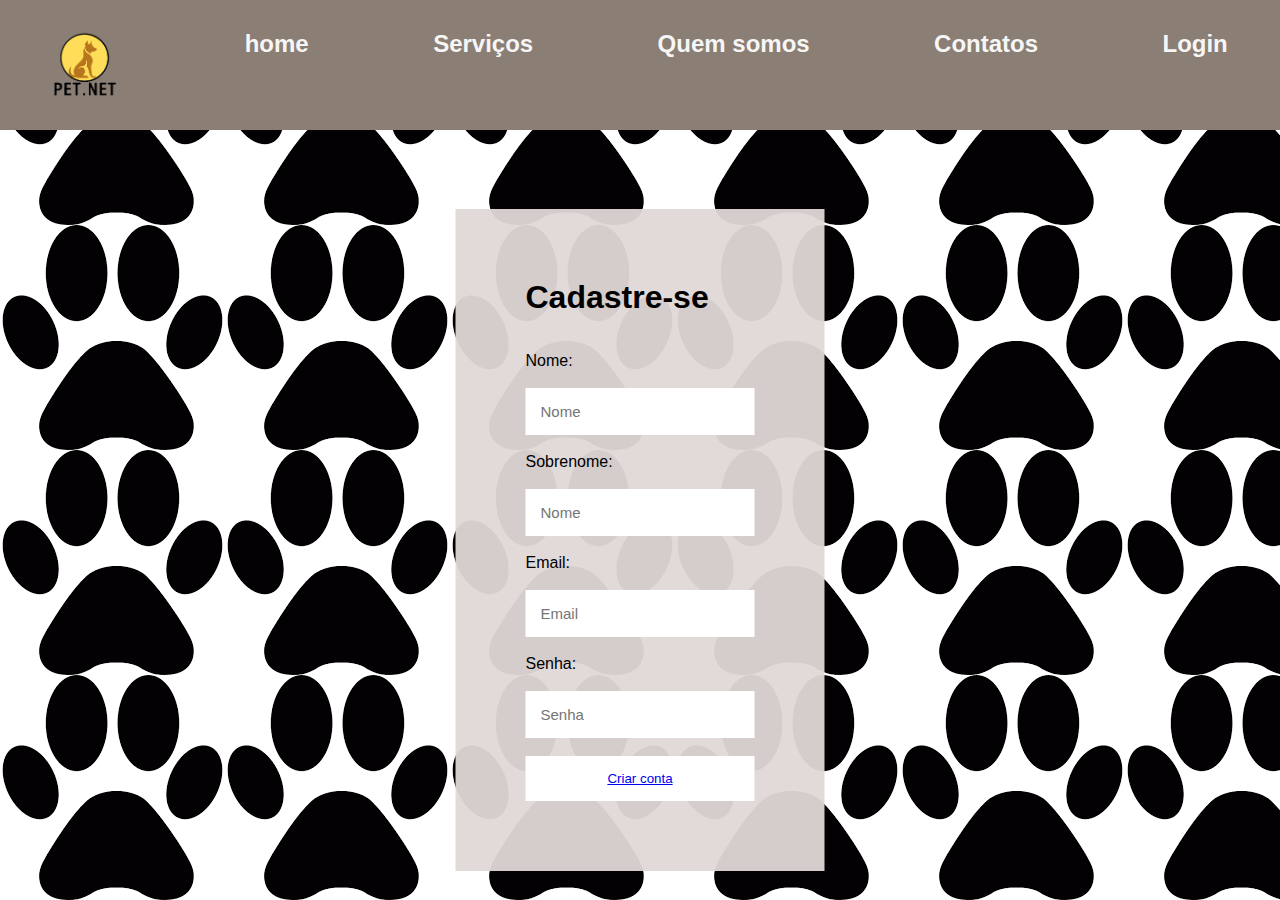
==== cadastro.html @ c9bf2d80 "Add files via upload" ====
<!DOCTYPE html>
<html lang="pt-br">
<head>
    <meta charset="UTF-8">
    <meta name="viewport" content="width=device-width, initial-scale=1.0">
    <title>Pet.Net</title>
    <link rel="stylesheet" href="styles.css">
</head>
<body class="pata">
    <header class="cabeçalho">
        <nav class="cabeçalho_menu">
            <!-- Links das outras paginas -->
            <img src="1(1).png" alt="" height="70">
            <a class="cabeçalho_menu_link" href="index.html">home</a>
            <a class="cabeçalho_menu_link" href="serv.html">Serviços</a>
            <a class="cabeçalho_menu_link" href="index.html">Quem somos</a>
            <a class="cabeçalho_menu_link" href="index.html">Contatos</a>
            <a class="cabeçalho_menu_link" href="login.html">Login</a>
        </nav>
    </header>
    <main class="forms">
            <div class="text-login1">
                <h1>Cadastre-se</h1>
                <br><br>
                Nome: <br><br>
                <input type="text" placeholder="Nome">
                <br><br>

                Sobrenome: <br><br>
                <input type="text" placeholder="Nome">
                <br><br>
                Email: <br><br>
                <input type="text" placeholder="Email">
                <br><br>
                Senha: 
                <br><br>
                <input type="password" placeholder="Senha">
                <br><br>
                <button class="button"><a href="index.html">Criar conta</a></button>
            </div>
    </main>
    
</body>
</html>
---- styles.css ----
:root
{
    --cp: #f6f6f6;
    --cs: #65647C;
    --ct: #8B7E74;
    --ch: #C7BCA1;
    --fonte: Arial, Helvetica, sans-serif
}
*
{
    margin: 0;
    padding: 0;
}   
body
{
    height: 100vh;
    box-sizing: border-box;
    background-color: var(--cp);
    color: var(--cs);
    
}
.titulo-grande
{
    color: var(--ct);
    border-radius: 10px;
    padding: 5px;
    border: 5px solid var(--ct) (17, 0, 255);
}
.apresentação
{
    padding: 5% 15%;
    display: flex;
    align-items: center;
    justify-content: space-between;
    overflow: hidden;
    gap: 82px;

}   
.apresentação-conteudo
{
    width: 50%;
    font-family: var(--fonte);
    display: flex;
    flex-direction: column;
    height: auto;
    gap: 20px;
}
.apresentação-conteudo
{
    width: 50%;
    font-family: var(--fonte);
    display: flex;
    flex-direction: column;
    height: auto;
    gap: 20px;
   
}
.apresentação-conteudo-titulo
{
    font-size: 2.25rem;
    font-weight: 600;
}
.apresentação-conteudo-texto
{
    font-size: 1.5rem;
    font-family: var(--fonte);
    font-weight: 400;
}
.apresentação-links
{
    font-size: 1.5rem;
    display: flex;
    justify-content: center;
    flex-direction: column ;
    align-items: center;
    gap: 32px;
    justify-content: center;
}

.rodape
{
    padding: 30px;
    color: var(--cp);
    background-color:var(--ct);
    font-size: 1.5rem;
    font-weight: 200px;    
    text-align: center;
    justify-content: center;
    font-family:var(--fonte);
    padding: 25px;
    display: flex;
    


}

.cabeçalho
{
    
    padding: 2% 0% 0% 15%;
    display: flex;
    gap: 60px;
    background-color: var(--ct);
    padding: 10px;
    display: flex;
    text-align: center;
    justify-content: space-between;
    flex-grow: 1;
    
}
.cabeçalho_menu
{
    display: flex;
    gap: 80px;
    background-color: var(--ct);
    padding: 20px;
    display: flex;
    text-align: left;
    justify-content: space-around;
    flex-grow: 1;
    color: var(--ct);
}
.cabeçalho_menu_link
{
    font-family: var(--fonte);
    font-size: 1.5rem;
    font-weight: 600;
    color:var(--cp);
    text-decoration: none;
}
.imagem
{
    width: 50%;
    height: 50%;
}

.forms
{
    font-family: Arial, Helvetica, sans-serif;
    display: flex;
    flex-direction: column;
    justify-content: center;
    align-items: center;
    padding: 30px;
    font-weight: 100px;
    color: black;
    
}
.pata
{
    background-image: url([data-uri]);
    background-repeat: repeat;
    background-size: auto;
}

.text-login
{
    background-color: rgba(224, 215, 215, 0.95);  
    position: absolute;
    top: 50%;
    left: 50%;
    transform: translate(-50%, -50%);
    padding: 70px;
    color: black;
}
.text-login1
{
    background-color: rgba(224, 215, 215, 0.95);  
    position: absolute;
    top: 60%;
    left: 50%;
    transform: translate(-50%, -50%);
    padding: 70px;
    color: black;
}
button
{
    background-color: #ffffff;
    padding: 15px;
    border: none;
    width: 100%;
    text-decoration: none;
    
}
input
{
    padding: 15px;
    border: none;
    outline: none;
    font-size: 15px;
}
@media (max-width: 1000px)
{
   .cabeçalho
   {
        padding: 10%;
   }
   .cabeçalho_menu
   {
    justify-content: center;
   }
    .apresentação
    {
        flex-direction: column-reverse;
        padding: 5%;
    }
    .apresentação-conteudo
    {
        width: auto;
    }
    .apresentação-conteudo-texto
    {
        width: auto;
    }
    .video
    {
        width: 300px;
    }
}
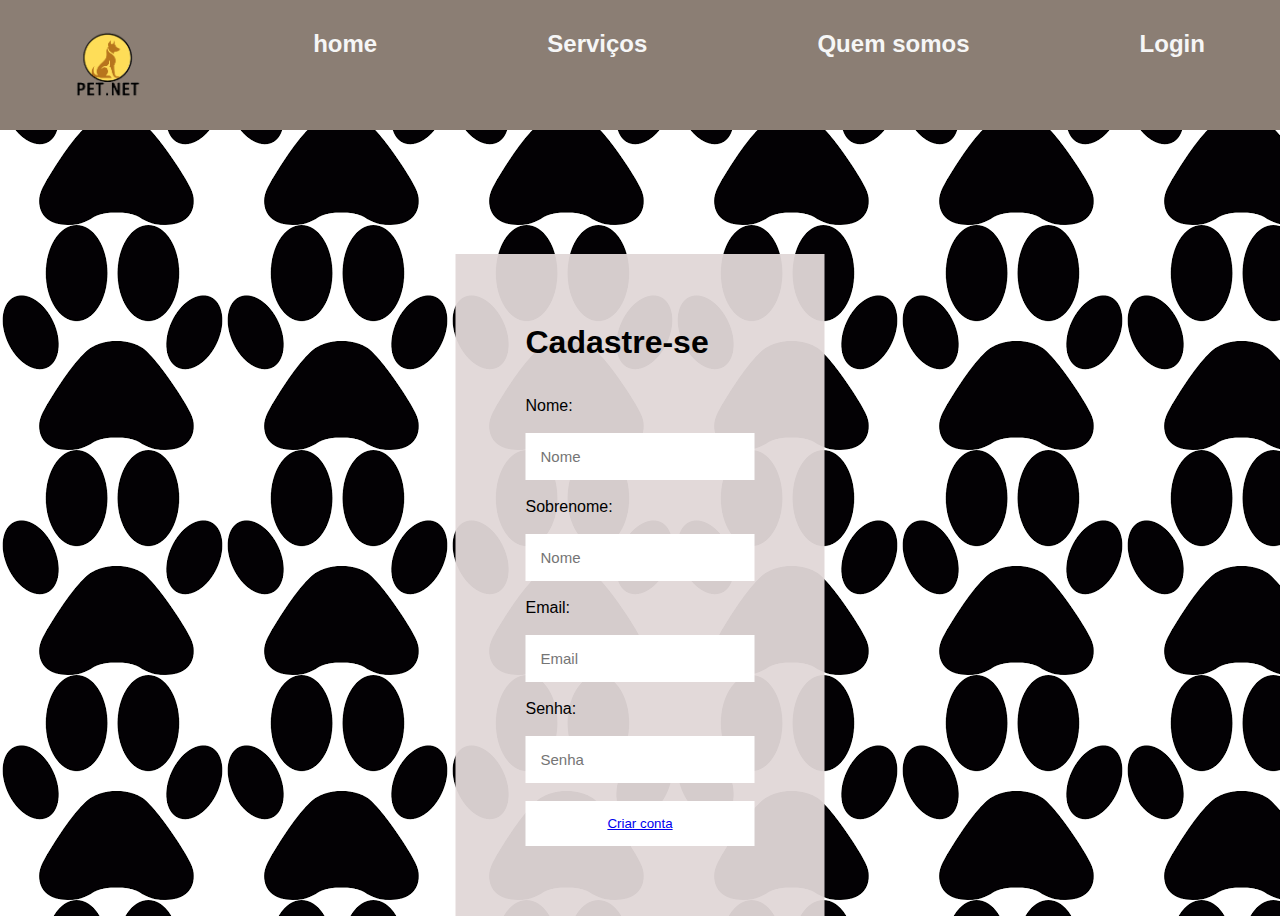
==== commit 798e844e: "Add files via upload" ====
--- a/cadastro.html
+++ b/cadastro.html
@@ -13,8 +13,7 @@
             <img src="1(1).png" alt="" height="70">
             <a class="cabeçalho_menu_link" href="index.html">home</a>
             <a class="cabeçalho_menu_link" href="serv.html">Serviços</a>
-            <a class="cabeçalho_menu_link" href="index.html">Quem somos</a>
-            <a class="cabeçalho_menu_link" href="index.html">Contatos</a>
+            <a class="cabeçalho_menu_link" href="Quem.html">Quem somos</a>
             <a class="cabeçalho_menu_link" href="login.html">Login</a>
         </nav>
     </header>
@@ -36,7 +35,7 @@
                 <br><br>
                 <input type="password" placeholder="Senha">
                 <br><br>
-                <button class="button"><a href="index.html">Criar conta</a></button>
+                <button class="button"><a href="index2.html">Criar conta</a></button>
             </div>
     </main>
     
--- a/styles.css
+++ b/styles.css
@@ -144,7 +144,6 @@
     padding: 30px;
     font-weight: 100px;
     color: black;
-    
 }
 .pata
 {
@@ -163,16 +162,7 @@
     padding: 70px;
     color: black;
 }
-.text-login1
-{
-    background-color: rgba(224, 215, 215, 0.95);  
-    position: absolute;
-    top: 60%;
-    left: 50%;
-    transform: translate(-50%, -50%);
-    padding: 70px;
-    color: black;
-}
+
 button
 {
     background-color: #ffffff;
@@ -182,6 +172,15 @@
     text-decoration: none;
     
 }
+.button1
+{
+    background-color: #ffffff;
+    padding: 15px;
+    border: none;
+    width: 106%;
+    text-decoration: none;
+    
+}
 input
 {
     padding: 15px;
@@ -189,6 +188,77 @@
     outline: none;
     font-size: 15px;
 }
+.quem
+{
+    
+    position: absolute;
+    top: 200%;
+    left: 50%;
+    transform: translate(-50%, -50%);
+    padding: 50px;
+    color: black;
+    width: 80%;
+    font-family: Arial, Helvetica, sans-serif;
+}
+.ex
+{
+    text-align: center;
+    color: black;
+    font-family: Arial, Helvetica, sans-serif;
+}
+.forms1
+{
+    font-family: Arial, Helvetica, sans-serif;
+    display: flex;
+    flex-direction: column;
+    justify-content: center;
+    align-items: center;
+    padding: 30px;
+    font-weight: 100px;
+    color: black;
+}
+.serviços
+{
+    width: 100%;
+}
+.text-login1
+{
+    background-color: rgba(224, 215, 215, 0.95);  
+    position: absolute;
+    top: 65%;
+    left: 50%;
+    transform: translate(-50%, -50%);
+    padding: 70px;
+    color: black;
+    font-family: Arial, Helvetica, sans-serif;
+    font-weight: 100px;
+}
+.texto
+{
+    width: 100%;
+}
+.what
+{
+    background-color: rgba(0, 0, 0, 0.10);  
+    position: absolute;
+    top: 50%;
+    left: 50%;
+    transform: translate(-50%, -50%);
+    padding: 50px;
+    color: black;
+    
+}
+.quem > th
+{
+    font-family: Arial, Helvetica, sans-serif;
+}
+.imagem
+{
+    position: fixed;
+    top: 90%;
+    left: 90%;
+}
+
 @media (max-width: 1000px)
 {
    .cabeçalho
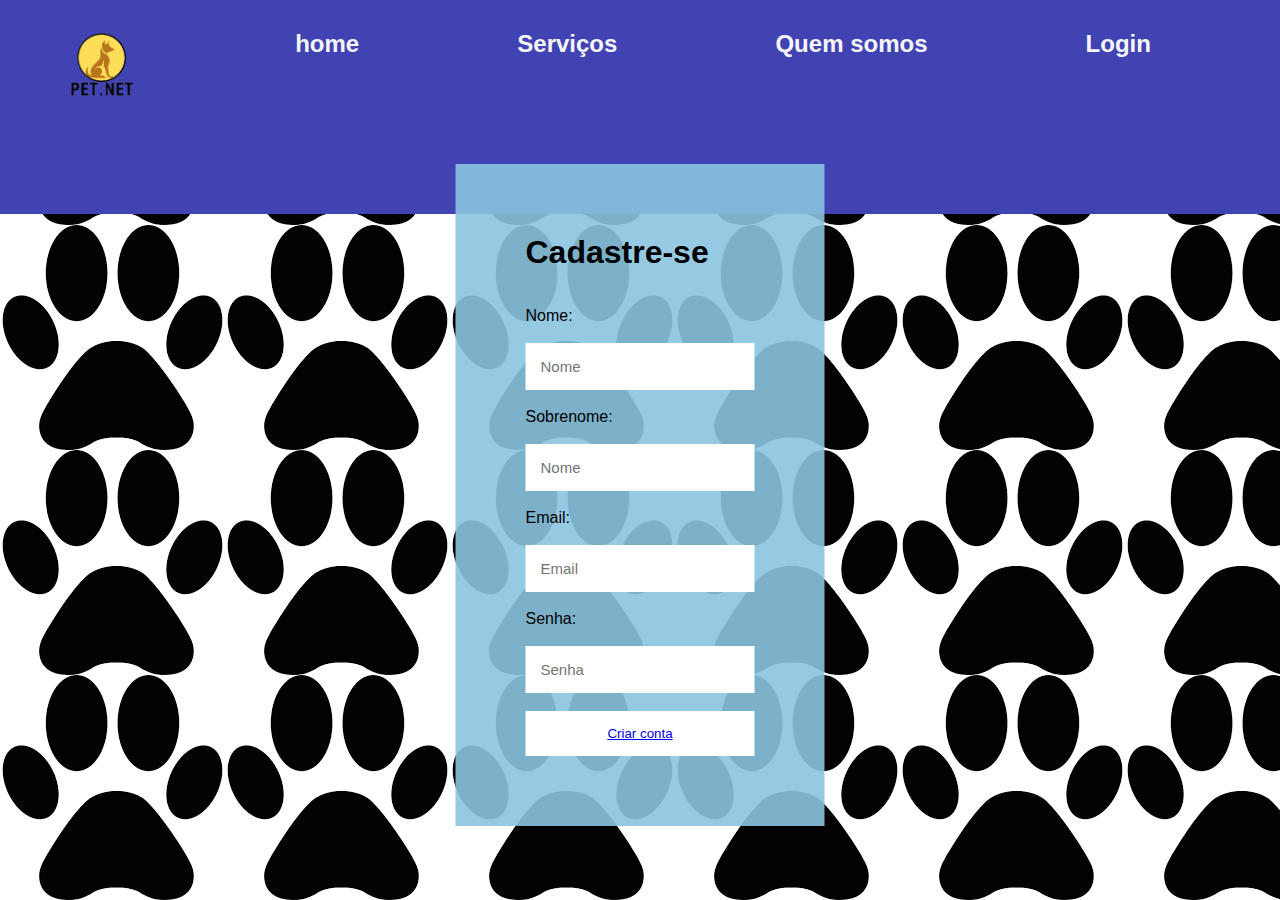
==== commit 52dd0e2c: "Add files via upload" ====
--- a/cadastro.html
+++ b/cadastro.html
@@ -1,21 +1,43 @@
 <!DOCTYPE html>
 <html lang="pt-br">
 <head>
-    <meta charset="UTF-8">
+    <meta charset="UTF-8"> 
+    <meta http-equiv="X-UA-Compatible" content="IE=edge">
     <meta name="viewport" content="width=device-width, initial-scale=1.0">
     <title>Pet.Net</title>
     <link rel="stylesheet" href="styles.css">
+    <script src="menu.js" defer></script>
 </head>
 <body class="pata">
     <header class="cabeçalho">
         <nav class="cabeçalho_menu">
-            <!-- Links das outras paginas -->
             <img src="1(1).png" alt="" height="70">
-            <a class="cabeçalho_menu_link" href="index.html">home</a>
-            <a class="cabeçalho_menu_link" href="serv.html">Serviços</a>
-            <a class="cabeçalho_menu_link" href="Quem.html">Quem somos</a>
-            <a class="cabeçalho_menu_link" href="login.html">Login</a>
+        <a class="cabeçalho_menu_link" href="index.html">home</a>
+        <a class="cabeçalho_menu_link" href="serv.html">Serviços</a>
+        <a class="cabeçalho_menu_link" href="Quem.html">Quem somos</a>
+        <a class="cabeçalho_menu_link" href="login.html">Login</a>
         </nav>
+        <div class="btn-abrir-menu" id="btn-menu">
+            <img src="list.svg" alt="" width="100">
+        </div>
+        <div class="menu-mobile" id="menu-mobile">
+            <div class="btn-fechar">
+                <img src="x-lg.svg" alt="" width="50">
+            </div>
+            <nav>
+                <ul>
+                    <li><a class="cabeçalho_menu_link" href="index.html">home</a></li>
+                    <li><a class="cabeçalho_menu_link" href="serv.html">Serviços</a></li>
+                    <li><a class="cabeçalho_menu_link" href="Quem.html">Quem somos</a></li>
+                    <li><a class="cabeçalho_menu_link" href="login.html">Login</a></li>
+                </ul>
+            </nav>
+            <div class="overlay-menu">
+
+            </div>
+        </div>
+
+        
     </header>
     <main class="forms">
             <div class="text-login1">
--- a/styles.css
+++ b/styles.css
@@ -2,7 +2,7 @@
 {
     --cp: #f6f6f6;
     --cs: #65647C;
-    --ct: #8B7E74;
+    --ct: #4143b3;
     --ch: #C7BCA1;
     --fonte: Arial, Helvetica, sans-serif
 }
@@ -10,6 +10,7 @@
 {
     margin: 0;
     padding: 0;
+    font-family: Arial, Helvetica, sans-serif;
 }   
 body
 {
@@ -64,7 +65,7 @@
 {
     font-size: 1.5rem;
     font-family: var(--fonte);
-    font-weight: 400;
+    font-weight: 500;
 }
 .apresentação-links
 {
@@ -154,7 +155,7 @@
 
 .text-login
 {
-    background-color: rgba(224, 215, 215, 0.95);  
+    background-color: rgba(138, 196, 223, 0.9);  
     position: absolute;
     top: 50%;
     left: 50%;
@@ -192,7 +193,7 @@
 {
     
     position: absolute;
-    top: 200%;
+    top: 175%;
     left: 50%;
     transform: translate(-50%, -50%);
     padding: 50px;
@@ -205,7 +206,9 @@
     text-align: center;
     color: black;
     font-family: Arial, Helvetica, sans-serif;
-}
+
+}
+
 .forms1
 {
     font-family: Arial, Helvetica, sans-serif;
@@ -217,21 +220,27 @@
     font-weight: 100px;
     color: black;
 }
+.menu-mobile
+{
+    width: 0px;
+    color: #4143b3;
+    overflow: hidden;
+}
 .serviços
 {
     width: 100%;
 }
 .text-login1
 {
-    background-color: rgba(224, 215, 215, 0.95);  
+    background-color: rgba(138, 196, 223, 0.9);   
     position: absolute;
-    top: 65%;
+    top: 55%;
     left: 50%;
     transform: translate(-50%, -50%);
     padding: 70px;
     color: black;
     font-family: Arial, Helvetica, sans-serif;
-    font-weight: 100px;
+
 }
 .texto
 {
@@ -259,31 +268,113 @@
     left: 90%;
 }
 
+.btn-abrir-menu
+{
+   color: #4143b3;
+   display: none;
+
+}
+
 @media (max-width: 1000px)
 {
-   .cabeçalho
-   {
-        padding: 10%;
-   }
-   .cabeçalho_menu
-   {
-    justify-content: center;
-   }
-    .apresentação
-    {
-        flex-direction: column-reverse;
-        padding: 5%;
-    }
-    .apresentação-conteudo
-    {
-        width: auto;
-    }
-    .apresentação-conteudo-texto
-    {
-        width: auto;
+    .rodape img
+    {
+        display: none;
     }
     .video
     {
+        display: none;
+    }
+    .btn-abrir-menu{
+        display: block;
+        width: 100px;
+    }
+    
+    .btn-abrir-menu img{
+        color: #00FF08;
+        font-size: 40px;
+    }
+    
+    .menu-mobile{
+        background-color: #4143b38f;
+        height: 100vh;
+        position: fixed;
+        top: 0;
+        right: 0;
+        z-index: 99999;
+        width: 0%;
+        overflow: hidden;
+        transition: .5s;
+    }
+    
+    .menu-mobile.abrir-menu{
+        width: 70%;
+    }
+    
+    .menu-mobile.abrir-menu ~ .overlay-menu{
+        display: block;
+    }
+    
+    
+    .menu-mobile .btn-fechar{
+        padding: 20px 5%;
+    }
+    
+    .menu-mobile .btn-fechar img{
+        color: #4143b3;
+        font-size: 30px;
+    }
+    
+    .menu-mobile nav ul{
+        text-align: right;
+    }
+    
+    .menu-mobile nav ul li a{
+        color: #fff;
+        font-size: 20px;
+        font-weight: 300;
+        padding: 20px 8%;
+        display: block;
+    }   
+    
+    .menu-mobile nav ul li a:hover{
+        background-color: #00FF08;
+        color: #000;
+    }
+    
+    .overlay-menu{
+        background-color: #000000df;
+        width: 100%;
+        height: 100%;
+        position: fixed;
+        top: 0;
+        left: 0;
+        z-index: 88888;
+        display: none;
+    }
+    
+.cabeçalho_menu_link
+{
+     display: none;
+ }
+.apresentação
+{
+     flex-direction: column-reverse;
+        
+ }
+.apresentação-conteudo
+    {
+     width: auto;
+    }
+.apresentação-conteudo-texto
+    {
+     width: auto;
+    }
+.video
+    {
         width: 300px;
-    }
+        height: 240px;
+        gap: 20px;
+    }
+
 }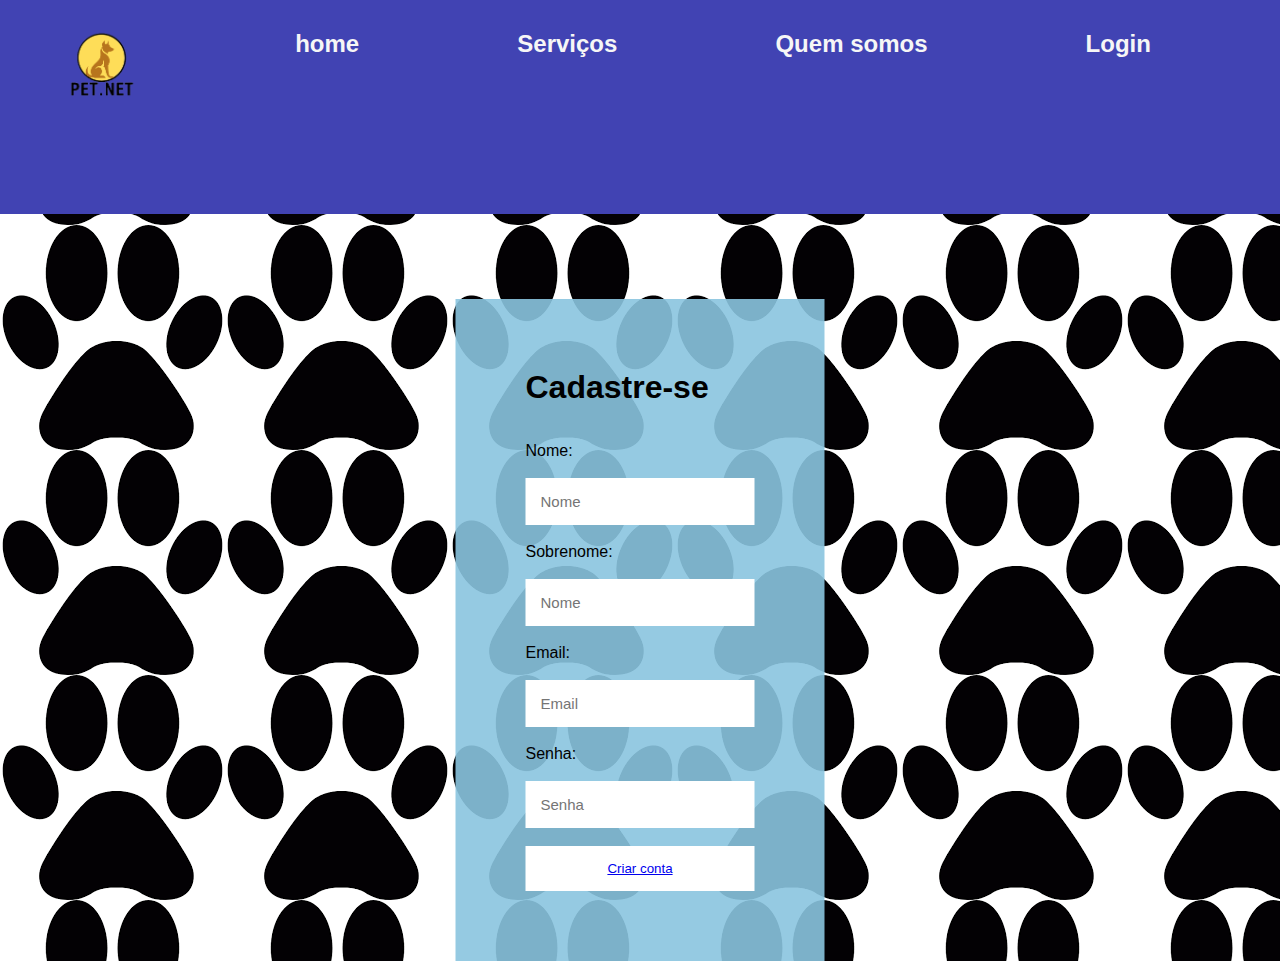
==== commit 95733f13: "Add files via upload" ====
--- a/cadastro.html
+++ b/cadastro.html
@@ -14,7 +14,7 @@
             <img src="1(1).png" alt="" height="70">
         <a class="cabeçalho_menu_link" href="index.html">home</a>
         <a class="cabeçalho_menu_link" href="serv.html">Serviços</a>
-        <a class="cabeçalho_menu_link" href="Quem.html">Quem somos</a>
+        <a class="cabeçalho_menu_link" href="quemmobile.html">Quem somos</a>
         <a class="cabeçalho_menu_link" href="login.html">Login</a>
         </nav>
         <div class="btn-abrir-menu" id="btn-menu">
@@ -28,7 +28,7 @@
                 <ul>
                     <li><a class="cabeçalho_menu_link" href="index.html">home</a></li>
                     <li><a class="cabeçalho_menu_link" href="serv.html">Serviços</a></li>
-                    <li><a class="cabeçalho_menu_link" href="Quem.html">Quem somos</a></li>
+                    <li><a class="cabeçalho_menu_link" href="quemmobile.html">Quem somos</a></li>
                     <li><a class="cabeçalho_menu_link" href="login.html">Login</a></li>
                 </ul>
             </nav>
--- a/styles.css
+++ b/styles.css
@@ -234,7 +234,7 @@
 {
     background-color: rgba(138, 196, 223, 0.9);   
     position: absolute;
-    top: 55%;
+    top: 70%;
     left: 50%;
     transform: translate(-50%, -50%);
     padding: 70px;
@@ -274,6 +274,91 @@
    display: none;
 
 }
+.Pietro
+{
+    padding: 5% 20%;
+    display: flex;
+    align-items: center;
+    justify-content: space-between;
+    overflow: hidden;
+    gap: 40px;
+}
+.nome
+{
+    color: var(--ct);
+}
+.Pietro img
+{
+    border-radius: 1000px;
+}
+.Zago
+{
+    padding: 5% 20%;
+    display: flex;
+    flex-direction: row-reverse;
+    align-items: center;
+    justify-content: space-between;
+    overflow: hidden;
+    gap: 40px;
+}
+.Zago img
+{
+    border-radius: 1000px;
+}
+.Aguiar
+{
+    padding: 5% 20%;
+    display: flex;
+    align-items: center;
+    justify-content: space-between;
+    overflow: hidden;
+    gap: 40px;
+}
+.Aguiar img
+{
+    border-radius: 1000px;
+}
+.Octavio
+{
+    padding: 5% 20%;
+    display: flex;
+    flex-direction: row-reverse;
+    align-items: center;
+    justify-content: space-between;
+    overflow: hidden;
+    gap: 40px;
+}
+.Octavio img
+{
+    border-radius: 1000px;
+}
+.Leonardo
+{
+    padding: 5% 20%;
+    display: flex;
+    align-items: center;
+    justify-content: space-between;
+    overflow: hidden;
+    gap: 40px;
+}
+.Leonardo img
+{
+    border-radius: 1000px;
+}
+.Samuel
+{
+    padding: 5% 20%;
+    display: flex;
+    flex-direction: row-reverse;
+    align-items: center;
+    justify-content: space-between;
+    overflow: hidden;
+    gap: 40px;
+}
+.Samuel img
+{
+    border-radius: 1000px;
+}
 
 @media (max-width: 1000px)
 {
@@ -281,7 +366,53 @@
     {
         display: none;
     }
-    .video
+    .imagem1
+    {
+        position: fixed;
+        top: 90%;
+        left: 90%;
+    }
+    .Pietro
+    {
+        display: flex;
+        flex-direction: column;
+        width: auto;
+    }
+    .Zago
+    {
+        display: flex;
+        flex-direction: column;
+        width: auto;
+    }
+    .Leonardo
+    {
+        display: flex;
+        flex-direction: column;
+        width: auto;
+    }
+    .Octavio
+    {
+        display: flex;
+        flex-direction: column;
+        width: auto;
+    }
+    .Octavio img
+    {
+        width: 300px;
+    }
+    .Samuel
+    {
+        display: flex;
+        flex-direction: column;
+        width: auto;
+    }
+    .Aguiar
+    {
+        display: flex;
+        flex-direction: column;
+        width: auto;
+    }
+    .video1
     {
         display: none;
     }
@@ -294,6 +425,15 @@
         color: #00FF08;
         font-size: 40px;
     }
+ .quemsomos
+ {
+    text-align: center;
+    gap: 40px;
+}
+.quemsomos img
+{
+    border-radius: 100%;
+}
     
     .menu-mobile{
         background-color: #4143b38f;
